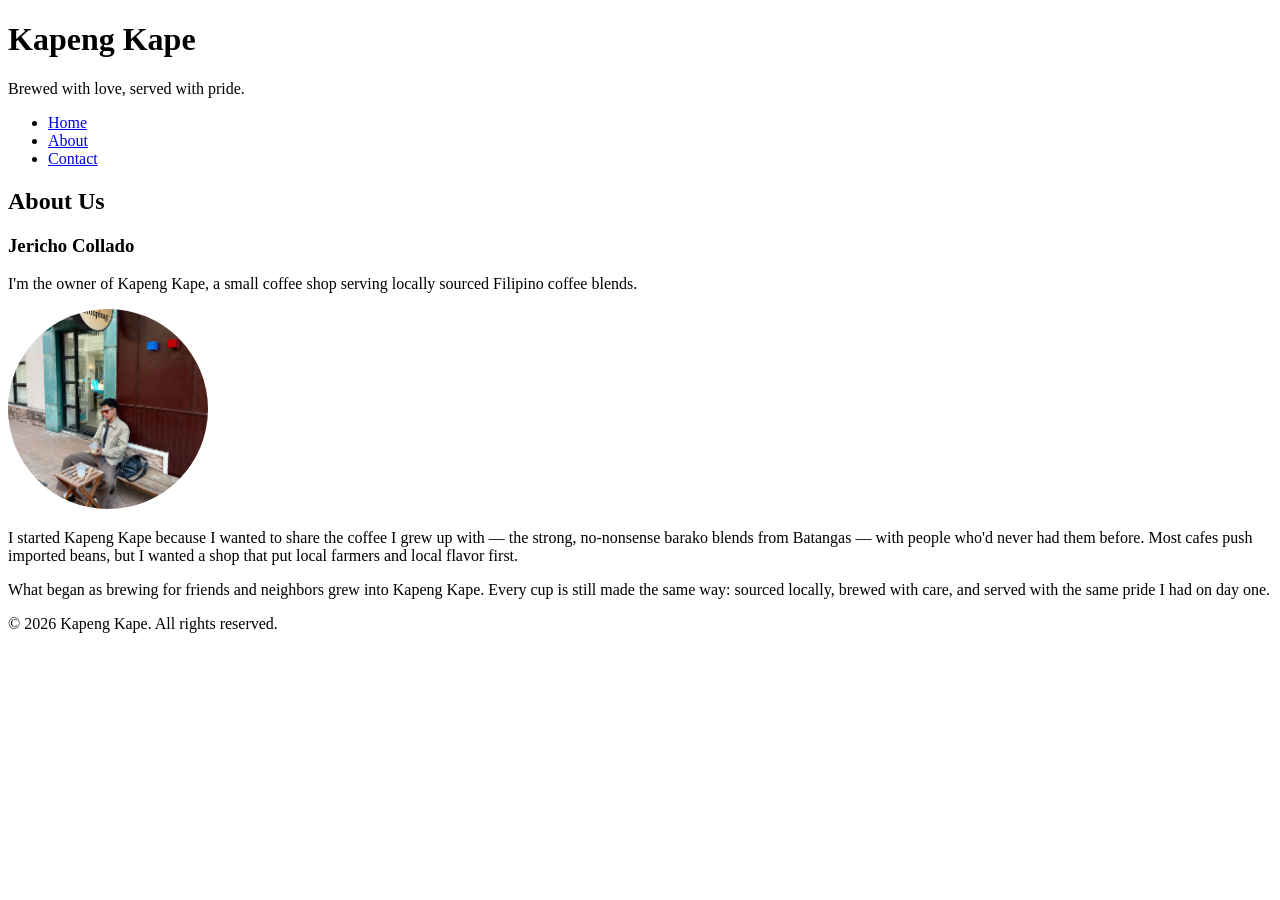
==== about.html @ 03292f5e "Add About and Contact pages with shared nav" ====
<!DOCTYPE html>
<html lang="en">
<head>
  <meta charset="UTF-8">
  <meta name="viewport" content="width=device-width, initial-scale=1.0">
  <title>About - Kapeng Kape</title>
</head>
<body>

  <header>
    <h1>Kapeng Kape</h1>
    <p>Brewed with love, served with pride.</p>

    <nav>
      <ul>
        <li><a href="index.html">Home</a></li>
        <li><a href="about.html">About</a></li>
        <li><a href="contact.html">Contact</a></li>
      </ul>
    </nav>
  </header>

  <main>
    <h2>About Us</h2>

    <section>
      <h3>Jericho Collado</h3>
      <p>I'm the owner of Kapeng Kape, a small coffee shop serving locally sourced Filipino coffee blends.</p>
      <img src="owner.jpg" alt="Jericho Collado, owner of kapeng-kape" style="width: 200px; height: 200px; object-fit: cover; border-radius: 50%;">

      <p>I started Kapeng Kape because I wanted to share the coffee I grew up with — the strong, no-nonsense barako blends from Batangas — with people who'd never had them before. Most cafes push imported beans, but I wanted a shop that put local farmers and local flavor first.</p>
      <p>What began as brewing for friends and neighbors grew into Kapeng Kape. Every cup is still made the same way: sourced locally, brewed with care, and served with the same pride I had on day one.</p>
    </section>
  </main>

  <footer>
    <p>&copy; 2026 Kapeng Kape. All rights reserved.</p>
  </footer>

</body>
</html>
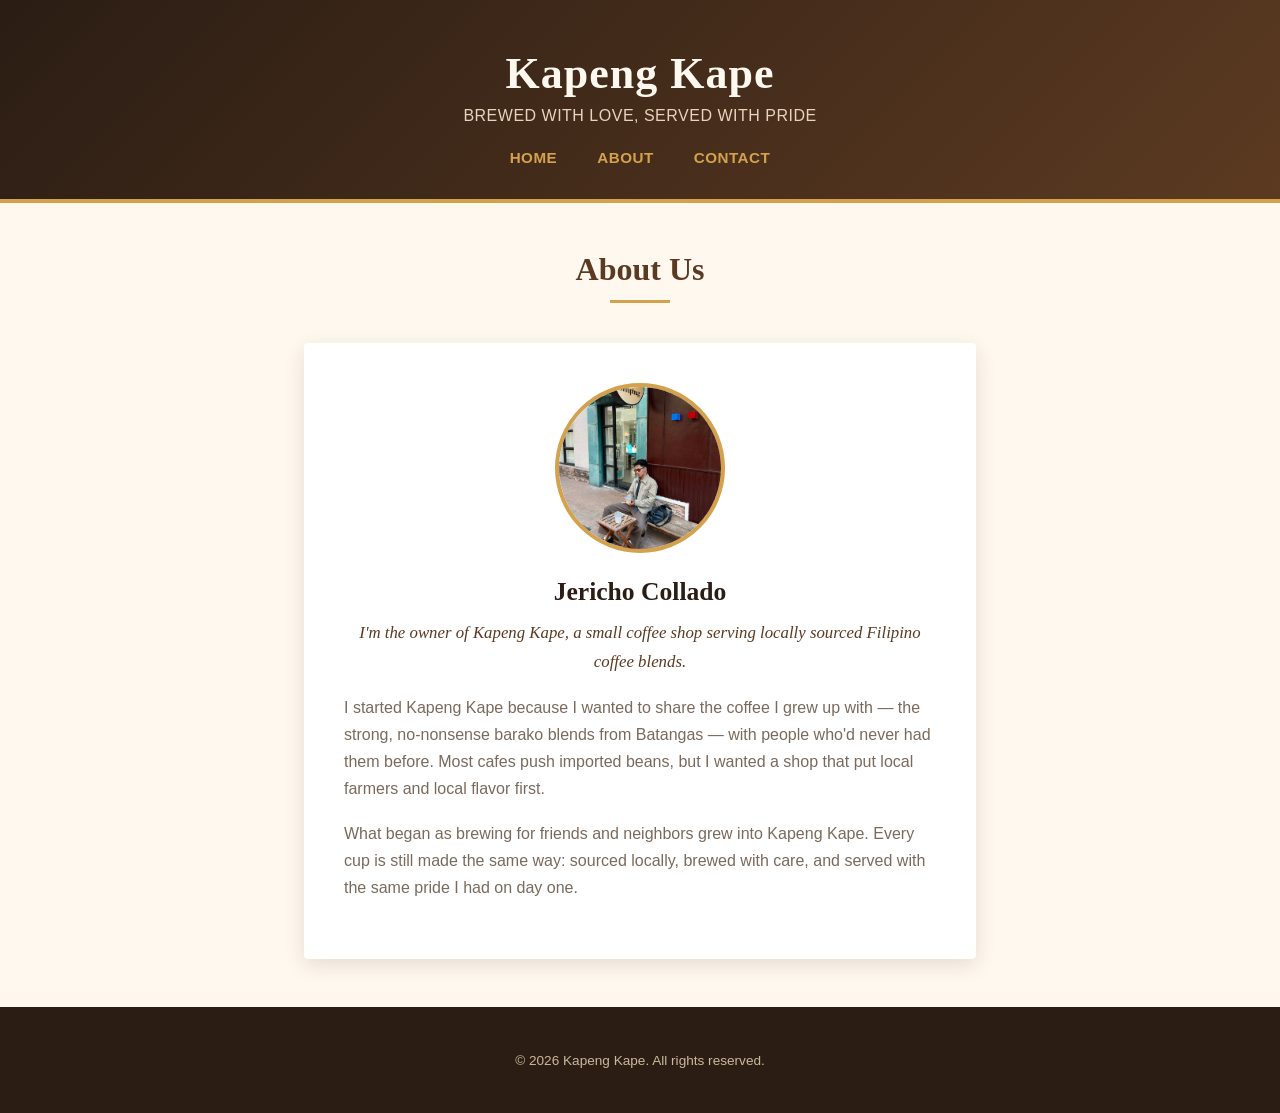
==== commit d6c9508c: "Redesign about page to match new theme" ====
--- a/about.html
+++ b/about.html
@@ -4,12 +4,153 @@
   <meta charset="UTF-8">
   <meta name="viewport" content="width=device-width, initial-scale=1.0">
   <title>About - Kapeng Kape</title>
+  <style>
+    :root {
+      --espresso: #2b1d14;
+      --roast: #5c3a21;
+      --caramel: #b87333;
+      --cream: #fff8ef;
+      --panel: #ffffff;
+      --muted: #7a6a5c;
+      --gold: #d4a24c;
+    }
+
+    * {
+      box-sizing: border-box;
+    }
+
+    body {
+      margin: 0;
+      font-family: Georgia, 'Times New Roman', serif;
+      background-color: var(--cream);
+      color: var(--espresso);
+    }
+
+    header {
+      background: linear-gradient(135deg, var(--espresso), var(--roast));
+      color: var(--cream);
+      padding: 3rem 1.5rem 2rem;
+      text-align: center;
+      border-bottom: 4px solid var(--gold);
+    }
+
+    header h1 {
+      margin: 0;
+      font-size: 2.75rem;
+      letter-spacing: 1px;
+    }
+
+    header p {
+      font-family: 'Segoe UI', sans-serif;
+      margin: 0.5rem 0 1.5rem;
+      color: #e8d4bd;
+      font-size: 1rem;
+      letter-spacing: 0.5px;
+      text-transform: uppercase;
+    }
+
+    nav ul {
+      list-style: none;
+      display: flex;
+      justify-content: center;
+      gap: 2.5rem;
+      margin: 0;
+      padding: 0;
+      font-family: 'Segoe UI', sans-serif;
+    }
+
+    nav a {
+      color: var(--gold);
+      text-decoration: none;
+      font-weight: 600;
+      font-size: 0.95rem;
+      text-transform: uppercase;
+      letter-spacing: 0.5px;
+      padding-bottom: 4px;
+      border-bottom: 2px solid transparent;
+      transition: border-color 0.2s ease, color 0.2s ease;
+    }
+
+    nav a:hover,
+    nav a:focus {
+      color: var(--cream);
+      border-bottom-color: var(--cream);
+    }
+
+    main {
+      max-width: 720px;
+      margin: 3rem auto;
+      padding: 0 1.5rem;
+    }
+
+    main h2 {
+      text-align: center;
+      font-size: 2rem;
+      color: var(--roast);
+      margin-bottom: 0.25rem;
+    }
+
+    main > h2::after {
+      content: "";
+      display: block;
+      width: 60px;
+      height: 3px;
+      background-color: var(--gold);
+      margin: 0.75rem auto 2.5rem;
+    }
+
+    section {
+      background-color: var(--panel);
+      border-radius: 4px;
+      box-shadow: 0 6px 20px rgba(43, 29, 20, 0.12);
+      padding: 2.5rem;
+      text-align: center;
+    }
+
+    section img {
+      display: block;
+      margin: 0 auto 1.5rem;
+      border: 4px solid var(--gold);
+    }
+
+    section h3 {
+      margin: 0 0 0.75rem;
+      font-size: 1.6rem;
+      color: var(--espresso);
+    }
+
+    section p {
+      font-family: 'Segoe UI', sans-serif;
+      text-align: left;
+      color: var(--muted);
+      line-height: 1.7;
+      margin: 0 0 1.1rem;
+    }
+
+    section p:first-of-type {
+      text-align: center;
+      font-style: italic;
+      color: var(--roast);
+      font-family: Georgia, serif;
+      font-size: 1.05rem;
+    }
+
+    footer {
+      text-align: center;
+      padding: 2rem 1.5rem;
+      background-color: var(--espresso);
+      color: #cbb89c;
+      font-family: 'Segoe UI', sans-serif;
+      font-size: 0.85rem;
+      margin-top: 3rem;
+    }
+  </style>
 </head>
 <body>
 
   <header>
     <h1>Kapeng Kape</h1>
-    <p>Brewed with love, served with pride.</p>
+    <p>Brewed with love, served with pride</p>
 
     <nav>
       <ul>
@@ -24,9 +165,9 @@
     <h2>About Us</h2>
 
     <section>
+      <img src="owner.jpg" alt="Jericho Collado, owner of kapeng-kape" style="width: 170px; height: 170px; object-fit: cover; border-radius: 50%;">
       <h3>Jericho Collado</h3>
       <p>I'm the owner of Kapeng Kape, a small coffee shop serving locally sourced Filipino coffee blends.</p>
-      <img src="owner.jpg" alt="Jericho Collado, owner of kapeng-kape" style="width: 200px; height: 200px; object-fit: cover; border-radius: 50%;">
 
       <p>I started Kapeng Kape because I wanted to share the coffee I grew up with — the strong, no-nonsense barako blends from Batangas — with people who'd never had them before. Most cafes push imported beans, but I wanted a shop that put local farmers and local flavor first.</p>
       <p>What began as brewing for friends and neighbors grew into Kapeng Kape. Every cup is still made the same way: sourced locally, brewed with care, and served with the same pride I had on day one.</p>
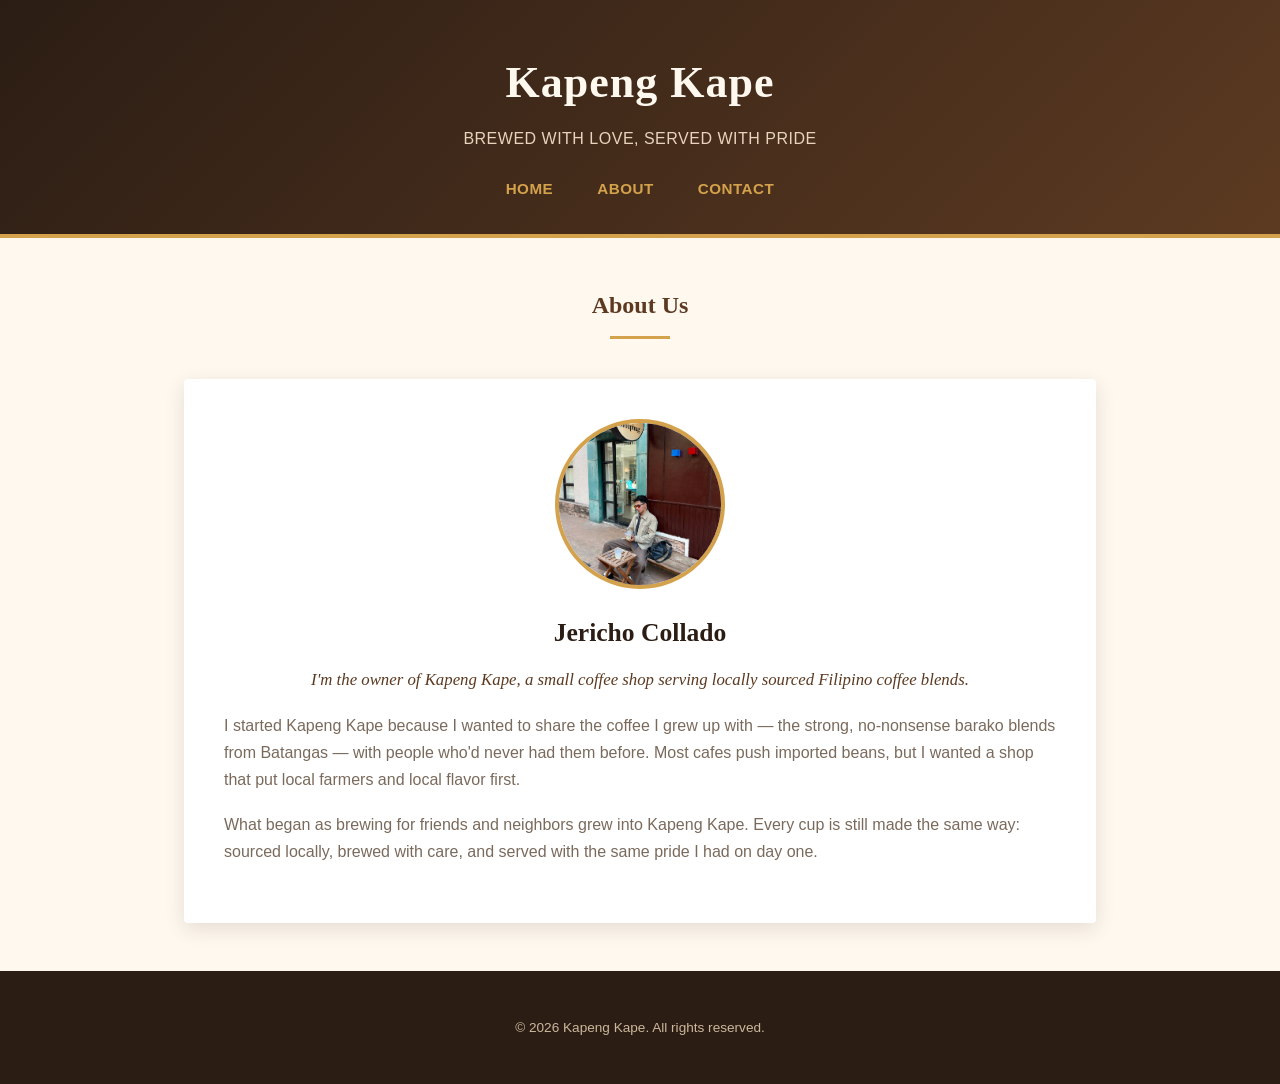
==== commit 1e2b1d98: "Extract styles into shared style.css" ====
--- a/about.html
+++ b/about.html
@@ -4,147 +4,7 @@
   <meta charset="UTF-8">
   <meta name="viewport" content="width=device-width, initial-scale=1.0">
   <title>About - Kapeng Kape</title>
-  <style>
-    :root {
-      --espresso: #2b1d14;
-      --roast: #5c3a21;
-      --caramel: #b87333;
-      --cream: #fff8ef;
-      --panel: #ffffff;
-      --muted: #7a6a5c;
-      --gold: #d4a24c;
-    }
-
-    * {
-      box-sizing: border-box;
-    }
-
-    body {
-      margin: 0;
-      font-family: Georgia, 'Times New Roman', serif;
-      background-color: var(--cream);
-      color: var(--espresso);
-    }
-
-    header {
-      background: linear-gradient(135deg, var(--espresso), var(--roast));
-      color: var(--cream);
-      padding: 3rem 1.5rem 2rem;
-      text-align: center;
-      border-bottom: 4px solid var(--gold);
-    }
-
-    header h1 {
-      margin: 0;
-      font-size: 2.75rem;
-      letter-spacing: 1px;
-    }
-
-    header p {
-      font-family: 'Segoe UI', sans-serif;
-      margin: 0.5rem 0 1.5rem;
-      color: #e8d4bd;
-      font-size: 1rem;
-      letter-spacing: 0.5px;
-      text-transform: uppercase;
-    }
-
-    nav ul {
-      list-style: none;
-      display: flex;
-      justify-content: center;
-      gap: 2.5rem;
-      margin: 0;
-      padding: 0;
-      font-family: 'Segoe UI', sans-serif;
-    }
-
-    nav a {
-      color: var(--gold);
-      text-decoration: none;
-      font-weight: 600;
-      font-size: 0.95rem;
-      text-transform: uppercase;
-      letter-spacing: 0.5px;
-      padding-bottom: 4px;
-      border-bottom: 2px solid transparent;
-      transition: border-color 0.2s ease, color 0.2s ease;
-    }
-
-    nav a:hover,
-    nav a:focus {
-      color: var(--cream);
-      border-bottom-color: var(--cream);
-    }
-
-    main {
-      max-width: 720px;
-      margin: 3rem auto;
-      padding: 0 1.5rem;
-    }
-
-    main h2 {
-      text-align: center;
-      font-size: 2rem;
-      color: var(--roast);
-      margin-bottom: 0.25rem;
-    }
-
-    main > h2::after {
-      content: "";
-      display: block;
-      width: 60px;
-      height: 3px;
-      background-color: var(--gold);
-      margin: 0.75rem auto 2.5rem;
-    }
-
-    section {
-      background-color: var(--panel);
-      border-radius: 4px;
-      box-shadow: 0 6px 20px rgba(43, 29, 20, 0.12);
-      padding: 2.5rem;
-      text-align: center;
-    }
-
-    section img {
-      display: block;
-      margin: 0 auto 1.5rem;
-      border: 4px solid var(--gold);
-    }
-
-    section h3 {
-      margin: 0 0 0.75rem;
-      font-size: 1.6rem;
-      color: var(--espresso);
-    }
-
-    section p {
-      font-family: 'Segoe UI', sans-serif;
-      text-align: left;
-      color: var(--muted);
-      line-height: 1.7;
-      margin: 0 0 1.1rem;
-    }
-
-    section p:first-of-type {
-      text-align: center;
-      font-style: italic;
-      color: var(--roast);
-      font-family: Georgia, serif;
-      font-size: 1.05rem;
-    }
-
-    footer {
-      text-align: center;
-      padding: 2rem 1.5rem;
-      background-color: var(--espresso);
-      color: #cbb89c;
-      font-family: 'Segoe UI', sans-serif;
-      font-size: 0.85rem;
-      margin-top: 3rem;
-    }
-  </style>
+  <link rel="stylesheet" href="style.css">
 </head>
 <body>
 
--- a/style.css
+++ b/style.css
@@ -0,0 +1,418 @@
+/* =========================================
+   1. VARIABLES
+   ========================================= */
+:root {
+  --brand: #b87333;       /* caramel - brand accent color */
+  --ink: #2b1d14;          /* espresso - dark text/ink color */
+  --muted: #7a6a5c;        /* muted grey-brown for secondary text */
+  --bg-light: #fff8ef;     /* light cream background */
+  --roast: #5c3a21;        /* deep roast brown, used for headers/accents */
+  --panel: #ffffff;        /* white panel background for cards/forms */
+  --gold: #d4a24c;         /* gold accent for borders/focus states */
+}
+
+/* =========================================
+   2. BASE STYLES
+   ========================================= */
+* {
+  box-sizing: border-box;
+}
+
+body {
+  margin: 0;
+  font-family: Georgia, 'Times New Roman', serif;
+  line-height: 1.6;
+  color: var(--ink);
+  background-color: var(--bg-light);
+}
+
+img {
+  max-width: 100%;
+  display: block;
+}
+
+/* =========================================
+   3. LAYOUT REGIONS
+   ========================================= */
+
+/* --- Header --- */
+header {
+  background: linear-gradient(135deg, var(--ink), var(--roast));
+  color: var(--bg-light);
+  padding: 3rem 1.5rem 2rem;
+  text-align: center;
+  border-bottom: 4px solid var(--gold);
+}
+
+header h1 {
+  margin: 0;
+  font-size: 2.75rem;
+  letter-spacing: 1px;
+}
+
+header p {
+  font-family: 'Segoe UI', Tahoma, Geneva, Verdana, sans-serif;
+  margin: 0.5rem 0 1.5rem;
+  color: #e8d4bd;
+  font-size: 1rem;
+  letter-spacing: 0.5px;
+  text-transform: uppercase;
+}
+
+/* --- Nav bar --- */
+nav ul {
+  list-style: none;
+  padding: 0;
+  margin: 0;
+  text-align: center;
+}
+
+nav li {
+  display: inline-block;
+  margin: 0 1.25rem;
+}
+
+nav a {
+  color: var(--gold);
+  text-decoration: none;
+  font-family: 'Segoe UI', Tahoma, Geneva, Verdana, sans-serif;
+  font-weight: 600;
+  font-size: 0.95rem;
+  text-transform: uppercase;
+  letter-spacing: 0.5px;
+  padding-bottom: 4px;
+  border-bottom: 2px solid transparent;
+  transition: border-color 0.2s ease, color 0.2s ease;
+}
+
+nav a:hover,
+nav a:focus {
+  color: var(--bg-light);
+  border-bottom-color: var(--bg-light);
+}
+
+/* --- Main --- */
+main {
+  max-width: 960px;
+  margin: 3rem auto;
+  padding: 0 1.5rem;
+}
+
+main h1,
+main h2 {
+  text-align: center;
+  color: var(--roast);
+}
+
+main h2::after {
+  content: "";
+  display: block;
+  width: 60px;
+  height: 3px;
+  background-color: var(--gold);
+  margin: 0.75rem auto 2.5rem;
+}
+
+main > p {
+  font-family: 'Segoe UI', Tahoma, Geneva, Verdana, sans-serif;
+  color: var(--muted);
+}
+
+/* --- Footer --- */
+footer {
+  text-align: center;
+  padding: 2rem 1.5rem;
+  background-color: var(--ink);
+  color: #cbb89c;
+  font-family: 'Segoe UI', Tahoma, Geneva, Verdana, sans-serif;
+  font-size: 0.85rem;
+  margin-top: 3rem;
+}
+
+/* =========================================
+   4. COMPONENTS
+   ========================================= */
+
+/* --- Product card grid (index.html) --- */
+.product-grid {
+  display: grid;
+  grid-template-columns: repeat(auto-fit, minmax(240px, 1fr));
+  gap: 1.75rem;
+}
+
+.product-grid article {
+  background-color: var(--panel);
+  border-radius: 4px;
+  overflow: hidden;
+  box-shadow: 0 6px 20px rgba(43, 29, 20, 0.12);
+  transition: transform 0.2s ease, box-shadow 0.2s ease;
+  display: flex;
+  flex-direction: column;
+}
+
+.product-grid article:hover {
+  transform: translateY(-4px);
+  box-shadow: 0 10px 26px rgba(43, 29, 20, 0.18);
+}
+
+.product-grid article img {
+  width: 100%;
+  height: 220px;
+  object-fit: cover;
+}
+
+.card-body {
+  padding: 1.25rem 1.4rem 1.5rem;
+  font-family: 'Segoe UI', Tahoma, Geneva, Verdana, sans-serif;
+  flex: 1;
+  display: flex;
+  flex-direction: column;
+}
+
+.card-body h3 {
+  font-family: Georgia, serif;
+  margin: 0 0 0.3rem;
+  color: var(--ink);
+  font-size: 1.3rem;
+}
+
+.card-body .price {
+  display: inline-block;
+  color: var(--roast);
+  font-weight: 700;
+  font-size: 1.05rem;
+  margin-bottom: 0.6rem;
+}
+
+.card-body .description {
+  color: var(--muted);
+  font-size: 0.92rem;
+  margin: 0 0 1rem;
+  flex: 1;
+}
+
+.card-body a.view-details {
+  align-self: flex-start;
+  color: var(--bg-light);
+  background-color: var(--brand);
+  text-decoration: none;
+  font-weight: 600;
+  font-size: 0.85rem;
+  padding: 0.5rem 1rem;
+  border-radius: 4px;
+  transition: background-color 0.2s ease;
+}
+
+.card-body a.view-details:hover {
+  background-color: var(--roast);
+}
+
+/* --- About page profile section --- */
+section {
+  background-color: var(--panel);
+  border-radius: 4px;
+  box-shadow: 0 6px 20px rgba(43, 29, 20, 0.12);
+  padding: 2.5rem;
+  text-align: center;
+}
+
+section img {
+  margin: 0 auto 1.5rem;
+  border: 4px solid var(--gold);
+  border-radius: 50%;
+}
+
+section h3 {
+  margin: 0 0 0.75rem;
+  font-size: 1.6rem;
+  color: var(--ink);
+}
+
+section p {
+  font-family: 'Segoe UI', Tahoma, Geneva, Verdana, sans-serif;
+  text-align: left;
+  color: var(--muted);
+  line-height: 1.7;
+  margin: 0 0 1.1rem;
+}
+
+section p:first-of-type {
+  text-align: center;
+  font-style: italic;
+  color: var(--roast);
+  font-family: Georgia, serif;
+  font-size: 1.05rem;
+}
+
+/* --- Contact list --- */
+ul.contact-list {
+  list-style: none;
+  padding: 0;
+  margin: 1.5rem 0 2.5rem;
+  font-family: 'Segoe UI', Tahoma, Geneva, Verdana, sans-serif;
+}
+
+ul.contact-list li {
+  background-color: var(--panel);
+  border-radius: 4px;
+  padding: 1rem 1.25rem;
+  margin-bottom: 0.85rem;
+  box-shadow: 0 4px 14px rgba(43, 29, 20, 0.08);
+}
+
+ul.contact-list a {
+  color: var(--brand);
+  font-weight: 700;
+  text-decoration: none;
+}
+
+ul.contact-list a:hover {
+  color: var(--roast);
+  text-decoration: underline;
+}
+
+/* --- Forms (contact form + order enquiry form) --- */
+form {
+  background-color: var(--panel);
+  border-radius: 4px;
+  padding: 2rem;
+  box-shadow: 0 6px 20px rgba(43, 29, 20, 0.12);
+  font-family: 'Segoe UI', Tahoma, Geneva, Verdana, sans-serif;
+}
+
+fieldset {
+  border: 1px solid #e0d0bc;
+  border-radius: 4px;
+  padding: 1rem 1.25rem 1.25rem;
+  margin: 0 0 1.5rem;
+}
+
+legend {
+  font-family: Georgia, serif;
+  font-weight: 700;
+  font-size: 1.1rem;
+  color: var(--roast);
+  padding: 0 0.5rem;
+}
+
+label {
+  display: block;
+  font-weight: 600;
+  margin-top: 1rem;
+  margin-bottom: 0.35rem;
+  color: var(--ink);
+}
+
+fieldset label {
+  display: flex;
+  align-items: center;
+  gap: 0.5rem;
+  font-weight: 500;
+  margin-top: 0.6rem;
+}
+
+input[type="text"],
+input[type="email"],
+input[type="number"],
+select,
+textarea {
+  width: 100%;
+  padding: 0.65rem 0.75rem;
+  border: 1px solid #e0d0bc;
+  border-radius: 4px;
+  font-size: 1rem;
+  font-family: inherit;
+  background-color: var(--bg-light);
+  color: var(--ink);
+}
+
+input[type="text"]:focus,
+input[type="email"]:focus,
+input[type="number"]:focus,
+select:focus,
+textarea:focus {
+  outline: 3px solid var(--gold);
+  outline-offset: 1px;
+  border-color: var(--brand);
+}
+
+input[type="radio"],
+input[type="checkbox"] {
+  width: 18px;
+  height: 18px;
+  accent-color: var(--brand);
+}
+
+textarea {
+  resize: vertical;
+  min-height: 120px;
+}
+
+button[type="submit"] {
+  margin-top: 1rem;
+  background-color: var(--roast);
+  color: var(--bg-light);
+  border: none;
+  padding: 0.75rem 1.9rem;
+  border-radius: 4px;
+  font-size: 1rem;
+  font-weight: 700;
+  cursor: pointer;
+  transition: background-color 0.2s ease;
+}
+
+button[type="submit"]:hover {
+  background-color: var(--ink);
+}
+
+button[type="submit"]:focus {
+  outline: 3px solid var(--gold);
+  outline-offset: 2px;
+}
+
+/* --- Tables (product spec tables) --- */
+table {
+  width: 100%;
+  border-collapse: collapse;
+  margin-top: 2rem;
+  font-family: 'Segoe UI', Tahoma, Geneva, Verdana, sans-serif;
+  background-color: var(--panel);
+  box-shadow: 0 4px 14px rgba(43, 29, 20, 0.1);
+  border-radius: 4px;
+  overflow: hidden;
+}
+
+th, td {
+  text-align: left;
+  padding: 0.85rem 1.1rem;
+}
+
+thead th {
+  background-color: var(--roast);
+  color: var(--bg-light);
+  font-weight: 700;
+  text-transform: uppercase;
+  font-size: 0.85rem;
+  letter-spacing: 0.5px;
+}
+
+tbody tr:nth-child(even) {
+  background-color: var(--bg-light);
+}
+
+tbody td:first-child {
+  font-weight: 600;
+  color: var(--ink);
+}
+
+tbody td {
+  color: var(--muted);
+  border-bottom: 1px solid #f0e2d2;
+}
+
+/* --- Product detail page image + text --- */
+main img.product-photo {
+  margin: 0 auto 1.75rem;
+  border-radius: 4px;
+  box-shadow: 0 6px 20px rgba(43, 29, 20, 0.15);
+}
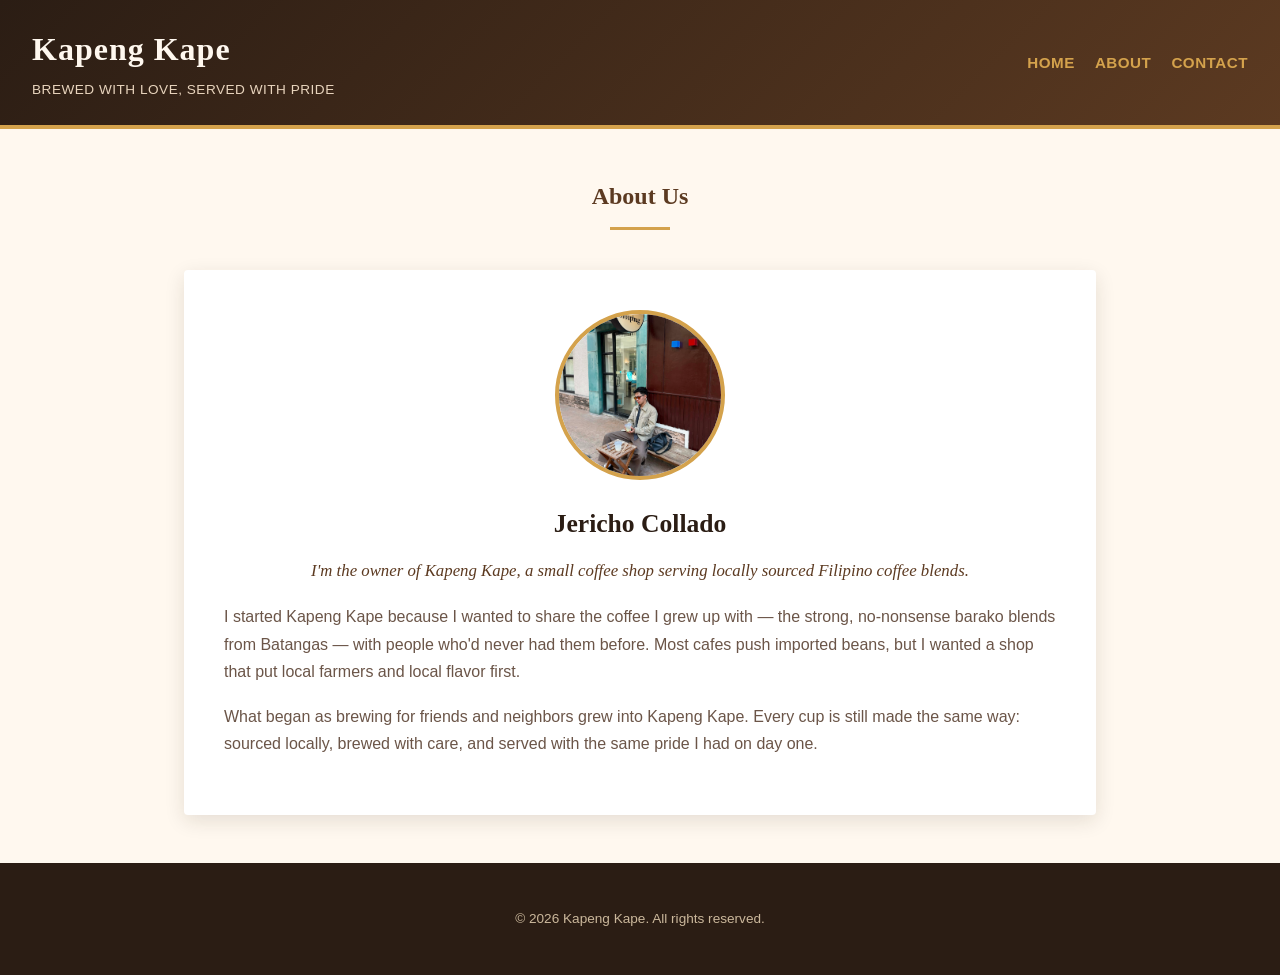
==== commit 3a7918e3: "Rebuild header with flexbox and add centered promo banner" ====
--- a/about.html
+++ b/about.html
@@ -8,9 +8,11 @@
 </head>
 <body>
 
-  <header>
-    <h1>Kapeng Kape</h1>
-    <p>Brewed with love, served with pride</p>
+  <header class="site-header">
+    <div class="brand">
+      <h1>Kapeng Kape</h1>
+      <p>Brewed with love, served with pride</p>
+    </div>
 
     <nav>
       <ul>
--- a/style.css
+++ b/style.css
@@ -4,7 +4,7 @@
 :root {
   --brand: #b87333;       /* caramel - brand accent color */
   --ink: #2b1d14;          /* espresso - dark text/ink color */
-  --muted: #7a6a5c;        /* muted grey-brown for secondary text */
+  --muted: #6b5548;        /* muted grey-brown for secondary text (adjusted for contrast) */
   --bg-light: #fff8ef;     /* light cream background */
   --roast: #5c3a21;        /* deep roast brown, used for headers/accents */
   --panel: #ffffff;        /* white panel background for cards/forms */
@@ -35,44 +35,44 @@
    3. LAYOUT REGIONS
    ========================================= */
 
-/* --- Header --- */
-header {
+/* --- Header (flexbox) --- */
+.site-header {
+  display: flex;
+  justify-content: space-between;
+  align-items: center;
+  flex-wrap: wrap;
+  gap: 1rem;
   background: linear-gradient(135deg, var(--ink), var(--roast));
   color: var(--bg-light);
-  padding: 3rem 1.5rem 2rem;
-  text-align: center;
+  padding: 1.5rem 2rem;
   border-bottom: 4px solid var(--gold);
 }
 
-header h1 {
+.brand h1 {
   margin: 0;
-  font-size: 2.75rem;
+  font-size: 2rem;
   letter-spacing: 1px;
 }
 
-header p {
-  font-family: 'Segoe UI', Tahoma, Geneva, Verdana, sans-serif;
-  margin: 0.5rem 0 1.5rem;
+.brand p {
+  font-family: 'Segoe UI', Tahoma, Geneva, Verdana, sans-serif;
+  margin: 0.25rem 0 0;
   color: #e8d4bd;
-  font-size: 1rem;
+  font-size: 0.85rem;
   letter-spacing: 0.5px;
   text-transform: uppercase;
 }
 
 /* --- Nav bar --- */
-nav ul {
+.site-header nav ul {
+  display: flex;
+  gap: 20px;
   list-style: none;
   padding: 0;
   margin: 0;
-  text-align: center;
-}
-
-nav li {
-  display: inline-block;
-  margin: 0 1.25rem;
-}
-
-nav a {
+}
+
+.site-header nav a {
   color: var(--gold);
   text-decoration: none;
   font-family: 'Segoe UI', Tahoma, Geneva, Verdana, sans-serif;
@@ -85,10 +85,23 @@
   transition: border-color 0.2s ease, color 0.2s ease;
 }
 
-nav a:hover,
-nav a:focus {
+.site-header nav a:hover,
+.site-header nav a:focus {
   color: var(--bg-light);
   border-bottom-color: var(--bg-light);
+}
+
+/* --- Centered promo banner (Lesson 6.4 technique) --- */
+.promo-banner {
+  height: 70px;
+  display: flex;
+  justify-content: center;
+  align-items: center;
+  background-color: var(--brand);
+  color: var(--bg-light);
+  font-weight: 700;
+  text-align: center;
+  letter-spacing: 0.5px;
 }
 
 /* --- Main --- */
@@ -140,9 +153,11 @@
   gap: 1.75rem;
 }
 
-.product-grid article {
+.product-card {
   background-color: var(--panel);
   border-radius: 4px;
+  border-left: 6px solid var(--brand);
+  margin-bottom: 1.75rem;
   overflow: hidden;
   box-shadow: 0 6px 20px rgba(43, 29, 20, 0.12);
   transition: transform 0.2s ease, box-shadow 0.2s ease;
@@ -150,19 +165,20 @@
   flex-direction: column;
 }
 
-.product-grid article:hover {
+.product-card:hover {
   transform: translateY(-4px);
   box-shadow: 0 10px 26px rgba(43, 29, 20, 0.18);
 }
 
-.product-grid article img {
+.product-card img {
   width: 100%;
   height: 220px;
   object-fit: cover;
+  display: block;
 }
 
 .card-body {
-  padding: 1.25rem 1.4rem 1.5rem;
+  padding: 16px;
   font-family: 'Segoe UI', Tahoma, Geneva, Verdana, sans-serif;
   flex: 1;
   display: flex;
@@ -172,8 +188,9 @@
 .card-body h3 {
   font-family: Georgia, serif;
   margin: 0 0 0.3rem;
-  color: var(--ink);
-  font-size: 1.3rem;
+  color: var(--roast);
+  font-size: 1.4rem;
+  font-weight: 700;
 }
 
 .card-body .price {
@@ -291,7 +308,7 @@
   font-family: Georgia, serif;
   font-weight: 700;
   font-size: 1.1rem;
-  color: var(--roast);
+  color: var(--brand);
   padding: 0 0.5rem;
 }
 
@@ -331,8 +348,8 @@
 input[type="number"]:focus,
 select:focus,
 textarea:focus {
-  outline: 3px solid var(--gold);
-  outline-offset: 1px;
+  outline: 3px solid var(--brand);
+  outline-offset: 2px;
   border-color: var(--brand);
 }
 
@@ -366,7 +383,7 @@
 }
 
 button[type="submit"]:focus {
-  outline: 3px solid var(--gold);
+  outline: 3px solid var(--brand);
   outline-offset: 2px;
 }
 
@@ -410,7 +427,7 @@
   border-bottom: 1px solid #f0e2d2;
 }
 
-/* --- Product detail page image + text --- */
+/* --- Product detail page image --- */
 main img.product-photo {
   margin: 0 auto 1.75rem;
   border-radius: 4px;
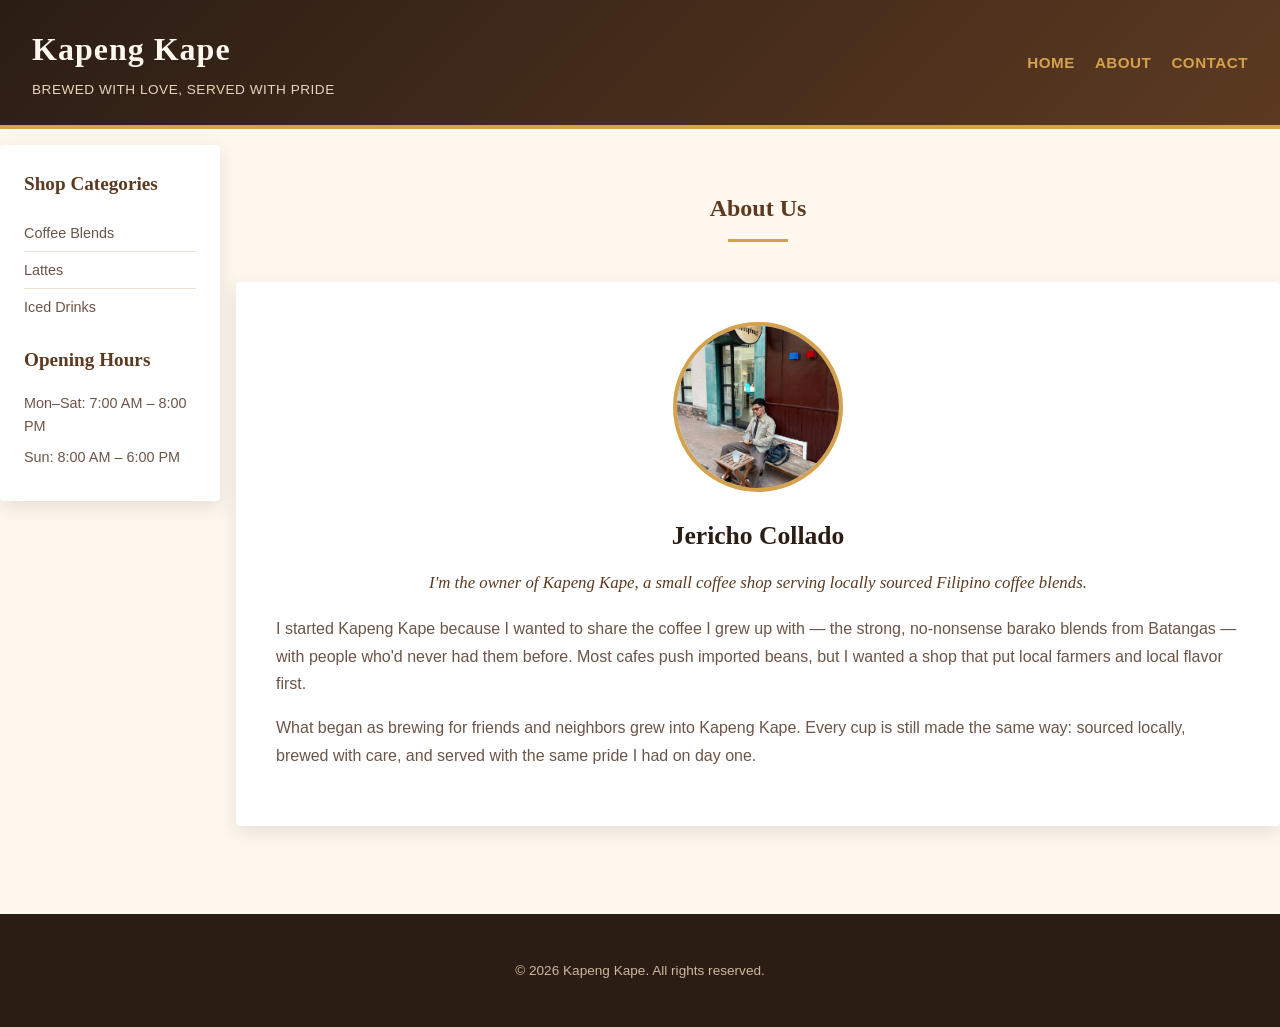
==== commit 5376ad8d: "Add page grid layout with sidebar using grid-template-areas" ====
--- a/about.html
+++ b/about.html
@@ -8,37 +8,54 @@
 </head>
 <body>
 
-  <header class="site-header">
-    <div class="brand">
-      <h1>Kapeng Kape</h1>
-      <p>Brewed with love, served with pride</p>
-    </div>
+  <div class="page">
 
-    <nav>
+    <header class="site-header">
+      <div class="brand">
+        <h1>Kapeng Kape</h1>
+        <p>Brewed with love, served with pride</p>
+      </div>
+
+      <nav>
+        <ul>
+          <li><a href="index.html">Home</a></li>
+          <li><a href="about.html">About</a></li>
+          <li><a href="contact.html">Contact</a></li>
+        </ul>
+      </nav>
+    </header>
+
+    <aside>
+      <h2>Shop Categories</h2>
       <ul>
-        <li><a href="index.html">Home</a></li>
-        <li><a href="about.html">About</a></li>
-        <li><a href="contact.html">Contact</a></li>
+        <li>Coffee Blends</li>
+        <li>Lattes</li>
+        <li>Iced Drinks</li>
       </ul>
-    </nav>
-  </header>
 
-  <main>
-    <h2>About Us</h2>
+      <h2>Opening Hours</h2>
+      <p>Mon–Sat: 7:00 AM – 8:00 PM</p>
+      <p>Sun: 8:00 AM – 6:00 PM</p>
+    </aside>
 
-    <section>
-      <img src="owner.jpg" alt="Jericho Collado, owner of kapeng-kape" style="width: 170px; height: 170px; object-fit: cover; border-radius: 50%;">
-      <h3>Jericho Collado</h3>
-      <p>I'm the owner of Kapeng Kape, a small coffee shop serving locally sourced Filipino coffee blends.</p>
+    <main>
+      <h2>About Us</h2>
 
-      <p>I started Kapeng Kape because I wanted to share the coffee I grew up with — the strong, no-nonsense barako blends from Batangas — with people who'd never had them before. Most cafes push imported beans, but I wanted a shop that put local farmers and local flavor first.</p>
-      <p>What began as brewing for friends and neighbors grew into Kapeng Kape. Every cup is still made the same way: sourced locally, brewed with care, and served with the same pride I had on day one.</p>
-    </section>
-  </main>
+      <section>
+        <img src="owner.jpg" alt="Jericho Collado, owner of kapeng-kape" style="width: 170px; height: 170px; object-fit: cover; border-radius: 50%;">
+        <h3>Jericho Collado</h3>
+        <p>I'm the owner of Kapeng Kape, a small coffee shop serving locally sourced Filipino coffee blends.</p>
 
-  <footer>
-    <p>&copy; 2026 Kapeng Kape. All rights reserved.</p>
-  </footer>
+        <p>I started Kapeng Kape because I wanted to share the coffee I grew up with — the strong, no-nonsense barako blends from Batangas — with people who'd never had them before. Most cafes push imported beans, but I wanted a shop that put local farmers and local flavor first.</p>
+        <p>What began as brewing for friends and neighbors grew into Kapeng Kape. Every cup is still made the same way: sourced locally, brewed with care, and served with the same pride I had on day one.</p>
+      </section>
+    </main>
+
+    <footer>
+      <p>&copy; 2026 Kapeng Kape. All rights reserved.</p>
+    </footer>
+
+  </div>
 
 </body>
 </html>
--- a/style.css
+++ b/style.css
@@ -104,11 +104,67 @@
   letter-spacing: 0.5px;
 }
 
+/* --- Page grid skeleton (Lesson 7.4) --- */
+.page {
+  display: grid;
+  grid-template-columns: 220px 1fr;
+  grid-template-areas:
+    "masthead masthead"
+    "side     main"
+    "foot     foot";
+  gap: 16px;
+}
+
+.site-header { grid-area: masthead; }
+aside  { grid-area: side; }
+main   { grid-area: main; }
+footer { grid-area: foot; }
+
+/* --- Sidebar --- */
+aside {
+  background-color: var(--panel);
+  border-radius: 4px;
+  padding: 1.5rem;
+  box-shadow: 0 6px 20px rgba(43, 29, 20, 0.12);
+  align-self: start;
+  font-family: 'Segoe UI', Tahoma, Geneva, Verdana, sans-serif;
+}
+
+aside h2 {
+  font-family: Georgia, serif;
+  color: var(--roast);
+  font-size: 1.2rem;
+  text-align: left;
+  margin-top: 0;
+}
+
+aside ul {
+  list-style: none;
+  padding: 0;
+  margin: 0 0 1.25rem;
+}
+
+aside ul li {
+  padding: 0.4rem 0;
+  border-bottom: 1px solid #f0e2d2;
+  color: var(--muted);
+  font-size: 0.9rem;
+}
+
+aside ul li:last-child {
+  border-bottom: none;
+}
+
+aside p {
+  color: var(--muted);
+  font-size: 0.9rem;
+  margin: 0 0 0.5rem;
+}
+
 /* --- Main --- */
 main {
-  max-width: 960px;
-  margin: 3rem auto;
-  padding: 0 1.5rem;
+  max-width: 100%;
+  padding: 1.5rem 0;
 }
 
 main h1,
@@ -146,18 +202,18 @@
    4. COMPONENTS
    ========================================= */
 
-/* --- Product card grid (index.html) --- */
+/* --- Product card grid (index.html) - Flexbox layout --- */
 .product-grid {
-  display: grid;
-  grid-template-columns: repeat(auto-fit, minmax(240px, 1fr));
-  gap: 1.75rem;
+  display: flex;
+  flex-wrap: wrap;
+  gap: 24px;
 }
 
 .product-card {
+  flex: 1 1 240px;
   background-color: var(--panel);
   border-radius: 4px;
   border-left: 6px solid var(--brand);
-  margin-bottom: 1.75rem;
   overflow: hidden;
   box-shadow: 0 6px 20px rgba(43, 29, 20, 0.12);
   transition: transform 0.2s ease, box-shadow 0.2s ease;
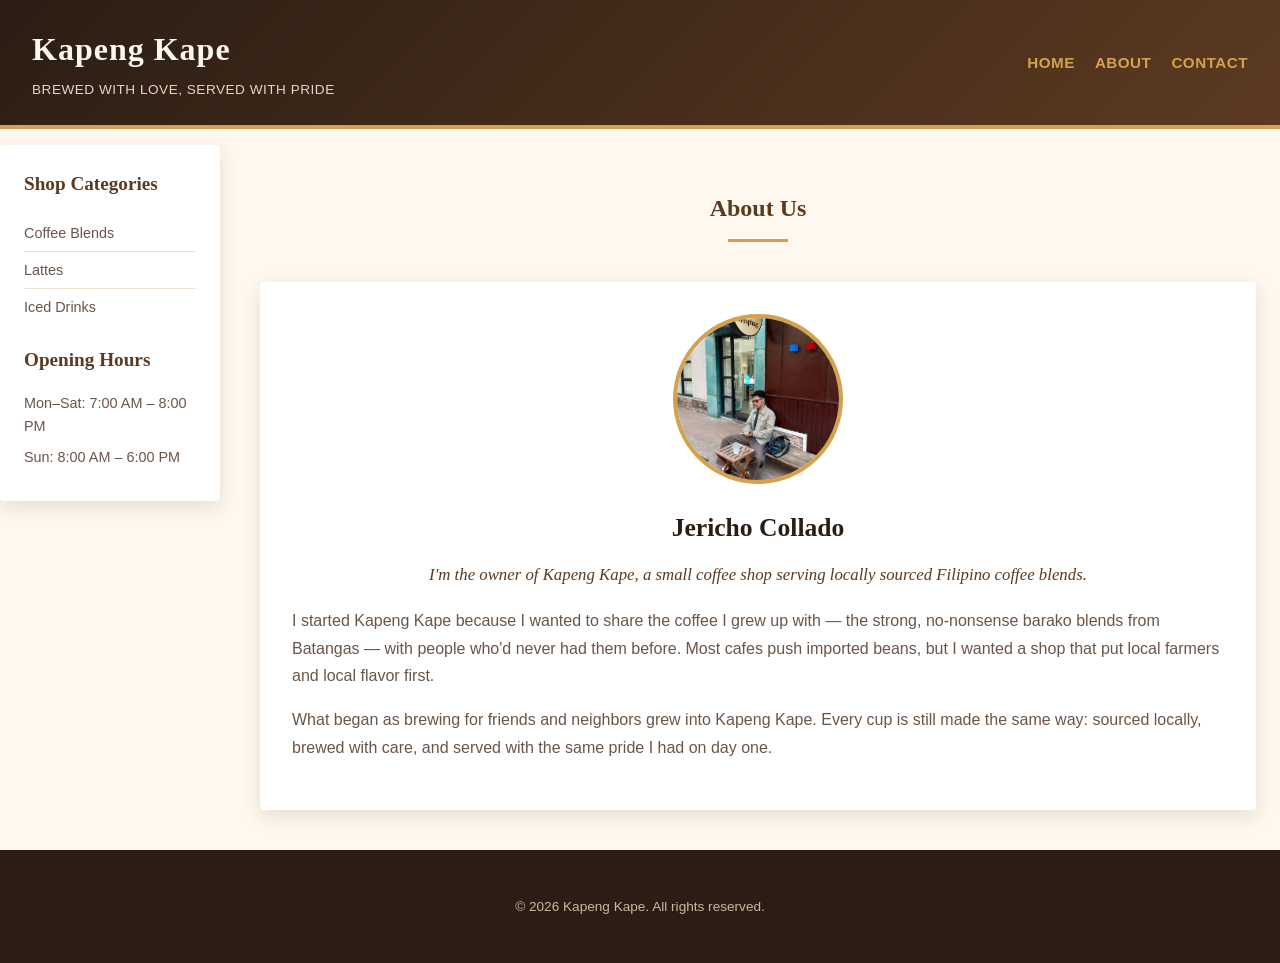
==== commit 80a1d209: "Add script.js with dynamic copyright and computed average price" ====
--- a/about.html
+++ b/about.html
@@ -12,7 +12,7 @@
 
     <header class="site-header">
       <div class="brand">
-        <h1>Kapeng Kape</h1>
+        <h1 id="shop-name">Kapeng Kape</h1>
         <p>Brewed with love, served with pride</p>
       </div>
 
@@ -52,10 +52,10 @@
     </main>
 
     <footer>
-      <p>&copy; 2026 Kapeng Kape. All rights reserved.</p>
+      <p id="copyright">&copy; 2026 Kapeng Kape. All rights reserved.</p>
     </footer>
 
   </div>
-
+<script src="script.js"></script>
 </body>
 </html>
--- a/style.css
+++ b/style.css
@@ -24,16 +24,46 @@
   line-height: 1.6;
   color: var(--ink);
   background-color: var(--bg-light);
+  overflow-x: hidden;
 }
 
 img {
   max-width: 100%;
+  height: auto;
   display: block;
 }
 
 /* =========================================
    3. LAYOUT REGIONS
    ========================================= */
+
+/* --- Page grid skeleton (mobile-first, Lesson 7.5) --- */
+.page {
+  display: grid;
+  grid-template-columns: 1fr;
+  grid-template-areas:
+    "masthead"
+    "main"
+    "side"
+    "foot";
+  gap: 16px;
+}
+
+/* Enhance at tablet and up */
+@media (min-width: 700px) {
+  .page {
+    grid-template-columns: 220px 1fr;
+    grid-template-areas:
+      "masthead masthead"
+      "side     main"
+      "foot     foot";
+  }
+}
+
+.site-header { grid-area: masthead; }
+aside  { grid-area: side; }
+main   { grid-area: main; }
+footer { grid-area: foot; }
 
 /* --- Header (flexbox) --- */
 .site-header {
@@ -66,6 +96,7 @@
 /* --- Nav bar --- */
 .site-header nav ul {
   display: flex;
+  flex-wrap: wrap;
   gap: 20px;
   list-style: none;
   padding: 0;
@@ -102,69 +133,13 @@
   font-weight: 700;
   text-align: center;
   letter-spacing: 0.5px;
-}
-
-/* --- Page grid skeleton (Lesson 7.4) --- */
-.page {
-  display: grid;
-  grid-template-columns: 220px 1fr;
-  grid-template-areas:
-    "masthead masthead"
-    "side     main"
-    "foot     foot";
-  gap: 16px;
-}
-
-.site-header { grid-area: masthead; }
-aside  { grid-area: side; }
-main   { grid-area: main; }
-footer { grid-area: foot; }
-
-/* --- Sidebar --- */
-aside {
-  background-color: var(--panel);
-  border-radius: 4px;
-  padding: 1.5rem;
-  box-shadow: 0 6px 20px rgba(43, 29, 20, 0.12);
-  align-self: start;
-  font-family: 'Segoe UI', Tahoma, Geneva, Verdana, sans-serif;
-}
-
-aside h2 {
-  font-family: Georgia, serif;
-  color: var(--roast);
-  font-size: 1.2rem;
-  text-align: left;
-  margin-top: 0;
-}
-
-aside ul {
-  list-style: none;
-  padding: 0;
-  margin: 0 0 1.25rem;
-}
-
-aside ul li {
-  padding: 0.4rem 0;
-  border-bottom: 1px solid #f0e2d2;
-  color: var(--muted);
-  font-size: 0.9rem;
-}
-
-aside ul li:last-child {
-  border-bottom: none;
-}
-
-aside p {
-  color: var(--muted);
-  font-size: 0.9rem;
-  margin: 0 0 0.5rem;
+  padding: 0 1rem;
 }
 
 /* --- Main --- */
 main {
   max-width: 100%;
-  padding: 1.5rem 0;
+  padding: 1.5rem;
 }
 
 main h1,
@@ -195,14 +170,54 @@
   color: #cbb89c;
   font-family: 'Segoe UI', Tahoma, Geneva, Verdana, sans-serif;
   font-size: 0.85rem;
-  margin-top: 3rem;
+}
+
+/* --- Sidebar --- */
+aside {
+  background-color: var(--panel);
+  border-radius: 4px;
+  padding: 1.5rem;
+  box-shadow: 0 6px 20px rgba(43, 29, 20, 0.12);
+  align-self: start;
+  font-family: 'Segoe UI', Tahoma, Geneva, Verdana, sans-serif;
+}
+
+aside h2 {
+  font-family: Georgia, serif;
+  color: var(--roast);
+  font-size: 1.2rem;
+  text-align: left;
+  margin-top: 0;
+}
+
+aside ul {
+  list-style: none;
+  padding: 0;
+  margin: 0 0 1.25rem;
+}
+
+aside ul li {
+  padding: 0.4rem 0;
+  border-bottom: 1px solid #f0e2d2;
+  color: var(--muted);
+  font-size: 0.9rem;
+}
+
+aside ul li:last-child {
+  border-bottom: none;
+}
+
+aside p {
+  color: var(--muted);
+  font-size: 0.9rem;
+  margin: 0 0 0.5rem;
 }
 
 /* =========================================
    4. COMPONENTS
    ========================================= */
 
-/* --- Product card grid (index.html) - Flexbox layout --- */
+/* --- Product card grid (index.html) - Flexbox layout, wraps responsively --- */
 .product-grid {
   display: flex;
   flex-wrap: wrap;
@@ -211,6 +226,7 @@
 
 .product-card {
   flex: 1 1 240px;
+  max-width: 100%;
   background-color: var(--panel);
   border-radius: 4px;
   border-left: 6px solid var(--brand);
@@ -285,7 +301,7 @@
   background-color: var(--panel);
   border-radius: 4px;
   box-shadow: 0 6px 20px rgba(43, 29, 20, 0.12);
-  padding: 2.5rem;
+  padding: 2rem;
   text-align: center;
 }
 
@@ -348,7 +364,7 @@
 form {
   background-color: var(--panel);
   border-radius: 4px;
-  padding: 2rem;
+  padding: 1.5rem;
   box-shadow: 0 6px 20px rgba(43, 29, 20, 0.12);
   font-family: 'Segoe UI', Tahoma, Geneva, Verdana, sans-serif;
 }
@@ -444,14 +460,17 @@
 }
 
 /* --- Tables (product spec tables) --- */
+.table-wrapper {
+  overflow-x: auto;
+  margin-top: 2rem;
+}
+
 table {
   width: 100%;
   border-collapse: collapse;
-  margin-top: 2rem;
-  font-family: 'Segoe UI', Tahoma, Geneva, Verdana, sans-serif;
   background-color: var(--panel);
-  box-shadow: 0 4px 14px rgba(43, 29, 20, 0.1);
-  border-radius: 4px;
+  border: 1px solid #eadfd2;
+  border-radius: 8px;
   overflow: hidden;
 }
 
@@ -483,8 +502,13 @@
   border-bottom: 1px solid #f0e2d2;
 }
 
-/* --- Product detail page image --- */
+/* --- Product detail page image (responsive, no fixed pixel width) --- */
 main img.product-photo {
+  width: 100%;
+  max-width: 400px;
+  height: auto;
+  aspect-ratio: 1 / 1;
+  object-fit: cover;
   margin: 0 auto 1.75rem;
   border-radius: 4px;
   box-shadow: 0 6px 20px rgba(43, 29, 20, 0.15);
